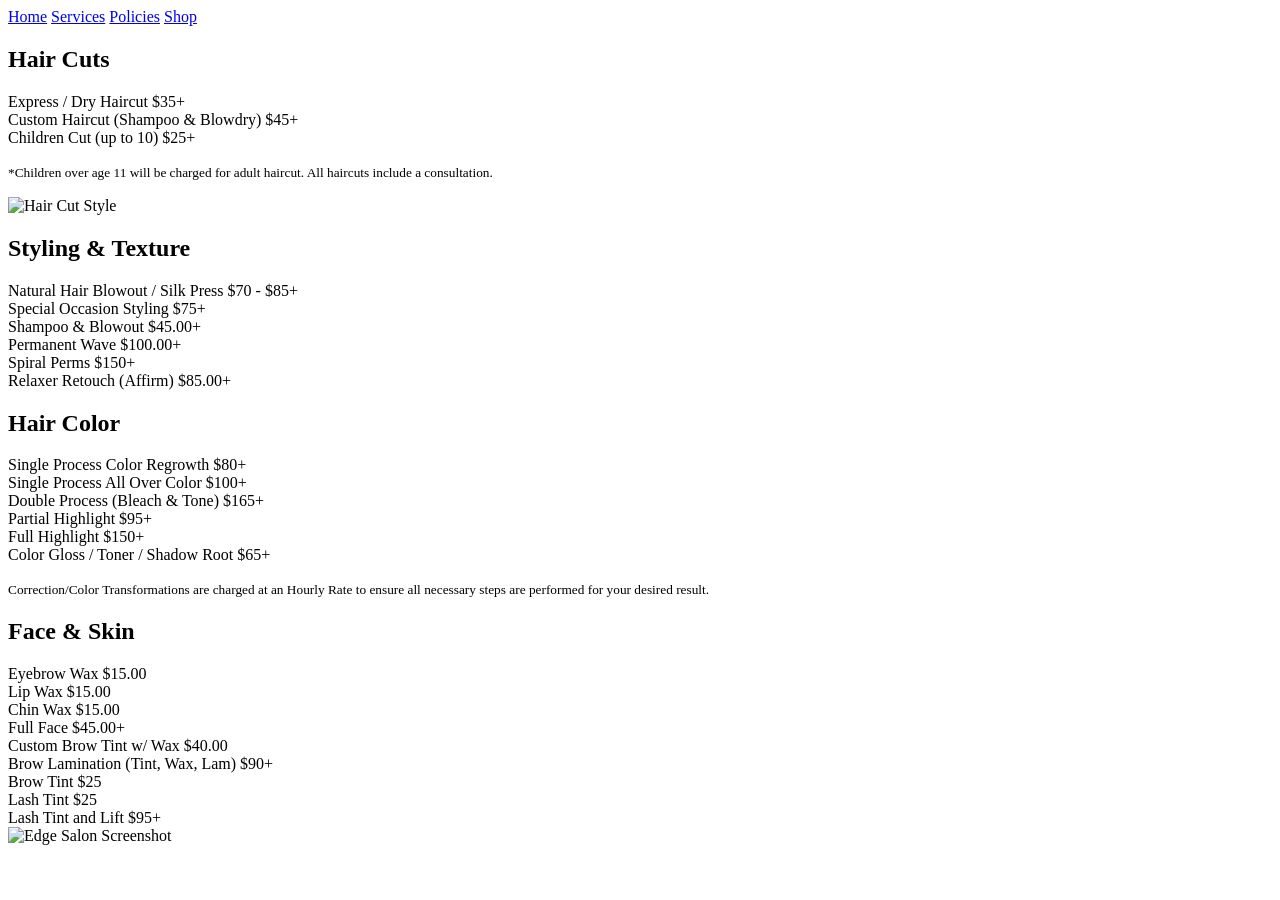
==== services.html @ 0b6e04c0 "Create services.html" ====
<!DOCTYPE html>
<html lang="en">
<head>
   <link rel="stylesheet" href="style.css">
   <title>Services | The Edge Salon</title>
</head>
<body>
   <nav><a href="index.html">Home</a> <a href="services.html">Services</a> <a href="policies.html">Policies</a> <a href="shop.html">Shop</a></nav>


   <div class="container">
       <!-- HAIR CUTS SECTION -->
       <h2>Hair Cuts</h2>
       <div class="glass-section">
           <div class="price-item"><span>Express / Dry Haircut</span> <span>$35+</span></div>
           <div class="price-item"><span>Custom Haircut (Shampoo & Blowdry)</span> <span>$45+</span></div>
           <div class="price-item"><span>Children Cut (up to 10)</span> <span>$25+</span></div>
           <p><small>*Children over age 11 will be charged for adult haircut. All haircuts include a consultation.</small></p>
           <img src="https://f.playcode.io/p-2672479/v-1/019ce301-7aca-73ff-b74c-d4d096ea283a/screenshot-2026-03-12-1.03.39-pm.png" alt="Hair Cut Style">
       </div>


       <!-- HAIR STYLING & TEXTURE -->
       <h2>Styling & Texture</h2>
       <div class="glass-section">
           <div class="price-item"><span>Natural Hair Blowout / Silk Press</span> <span>$70 - $85+</span></div>
           <div class="price-item"><span>Special Occasion Styling</span> <span>$75+</span></div>
           <div class="price-item"><span>Shampoo & Blowout</span> <span>$45.00+</span></div>
           <div class="price-item"><span>Permanent Wave</span> <span>$100.00+</span></div>
           <div class="price-item"><span>Spiral Perms</span> <span>$150+</span></div>
           <div class="price-item"><span>Relaxer Retouch (Affirm)</span> <span>$85.00+</span></div>
       </div>


       <!-- HAIR COLOR -->
       <h2>Hair Color</h2>
       <div class="glass-section">
           <div class="price-item"><span>Single Process Color Regrowth</span> <span>$80+</span></div>
           <div class="price-item"><span>Single Process All Over Color</span> <span>$100+</span></div>
           <div class="price-item"><span>Double Process (Bleach & Tone)</span> <span>$165+</span></div>
           <div class="price-item"><span>Partial Highlight</span> <span>$95+</span></div>
           <div class="price-item"><span>Full Highlight</span> <span>$150+</span></div>
           <div class="price-item"><span>Color Gloss / Toner / Shadow Root</span> <span>$65+</span></div>
           <p><small>Correction/Color Transformations are charged at an Hourly Rate to ensure all necessary steps are performed for your desired result.</small></p>
       </div>


       <!-- FACE & BROW -->
       <h2>Face & Skin</h2>
       <div class="glass-section">
           <div class="price-item"><span>Eyebrow Wax</span> <span>$15.00</span></div>
           <div class="price-item"><span>Lip Wax</span> <span>$15.00</span></div>
           <div class="price-item"><span>Chin Wax</span> <span>$15.00</span></div>
           <div class="price-item"><span>Full Face</span> <span>$45.00+</span></div>
           <div class="price-item"><span>Custom Brow Tint w/ Wax</span> <span>$40.00</span></div>
           <div class="price-item"><span>Brow Lamination (Tint, Wax, Lam)</span> <span>$90+</span></div>
           <div class="price-item"><span>Brow Tint</span> <span>$25</span></div>
           <div class="price-item"><span>Lash Tint</span> <span>$25</span></div>
           <div class="price-item"><span>Lash Tint and Lift</span> <span>$95+</span></div>
           <div class="photo-box">
               <img src="https://f.playcode.io/p-2672479/v-1/019ce32c-426d-75ae-9cb4-00cb2647256d/screenshot-2026-03-12-1.03.17-pm.png" alt="Edge Salon Screenshot" width="500">
           </div>
       </div>
   </div>
</body>
</html>
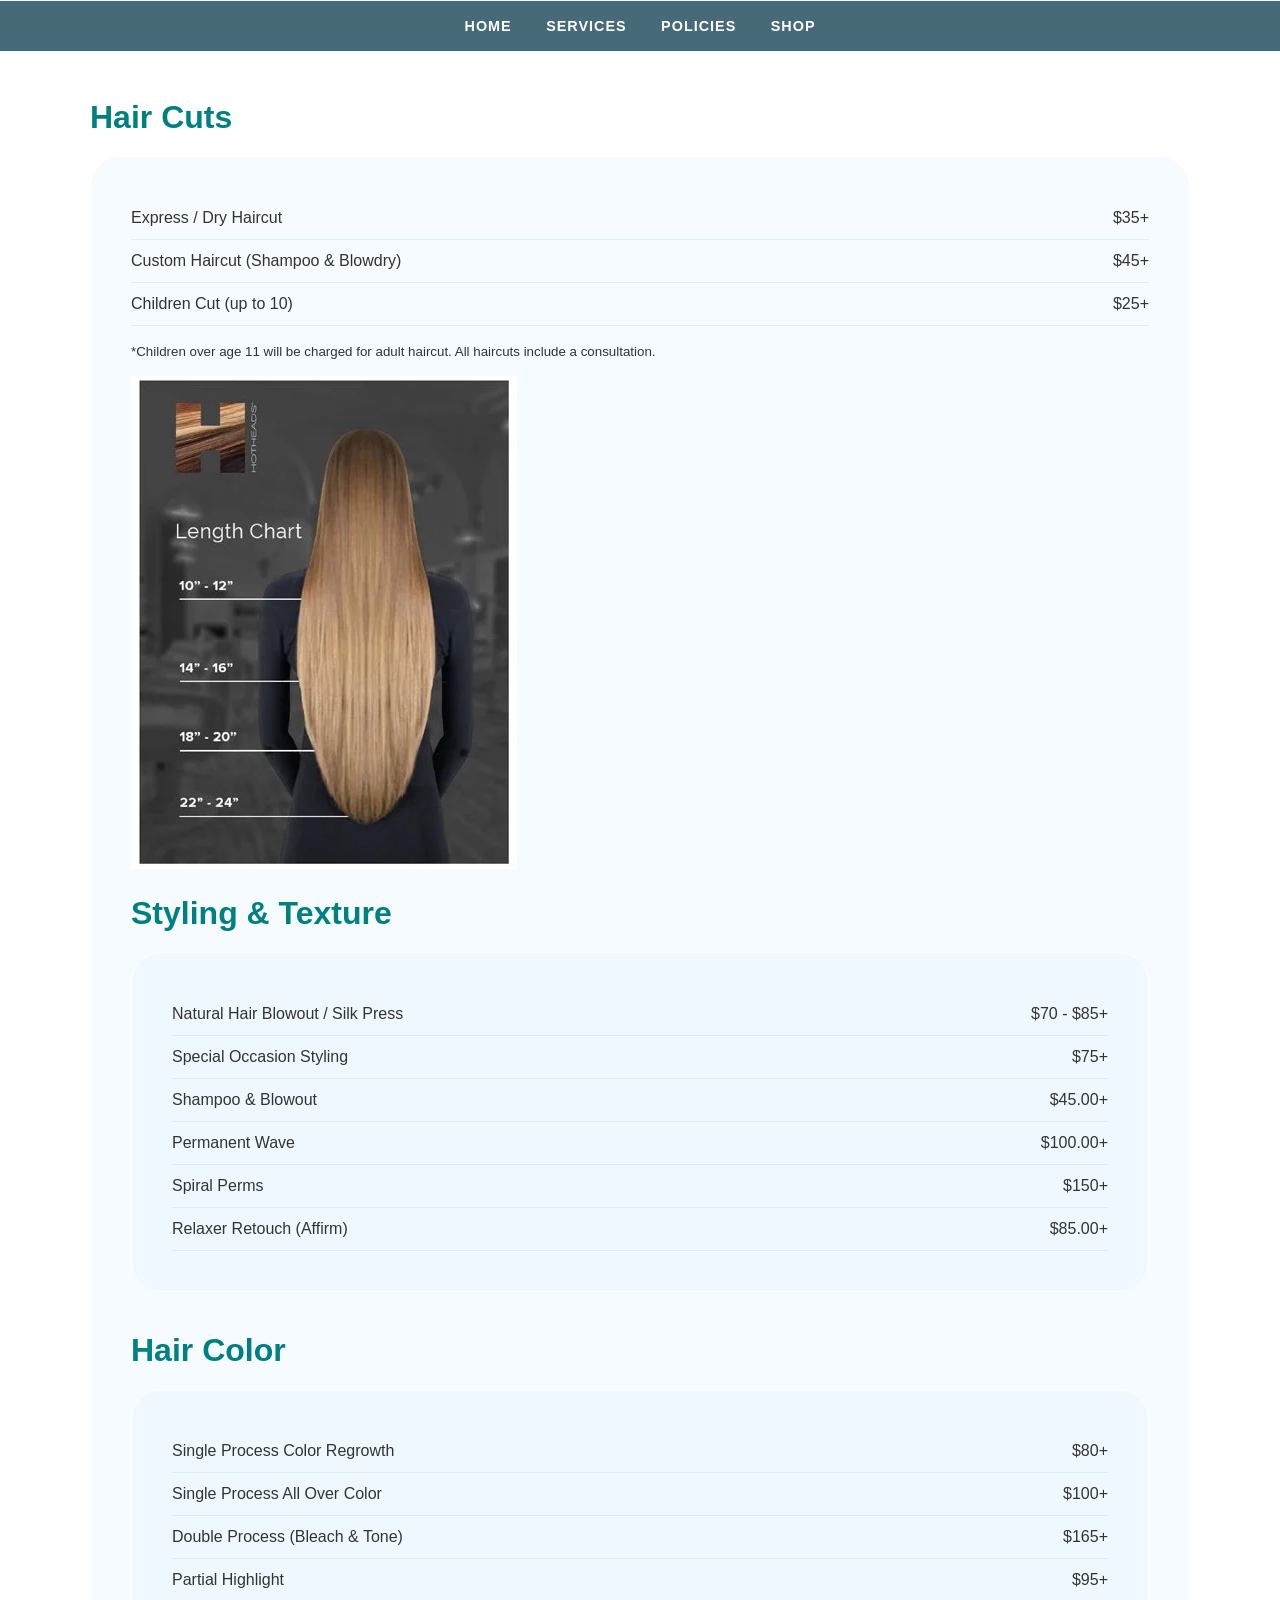
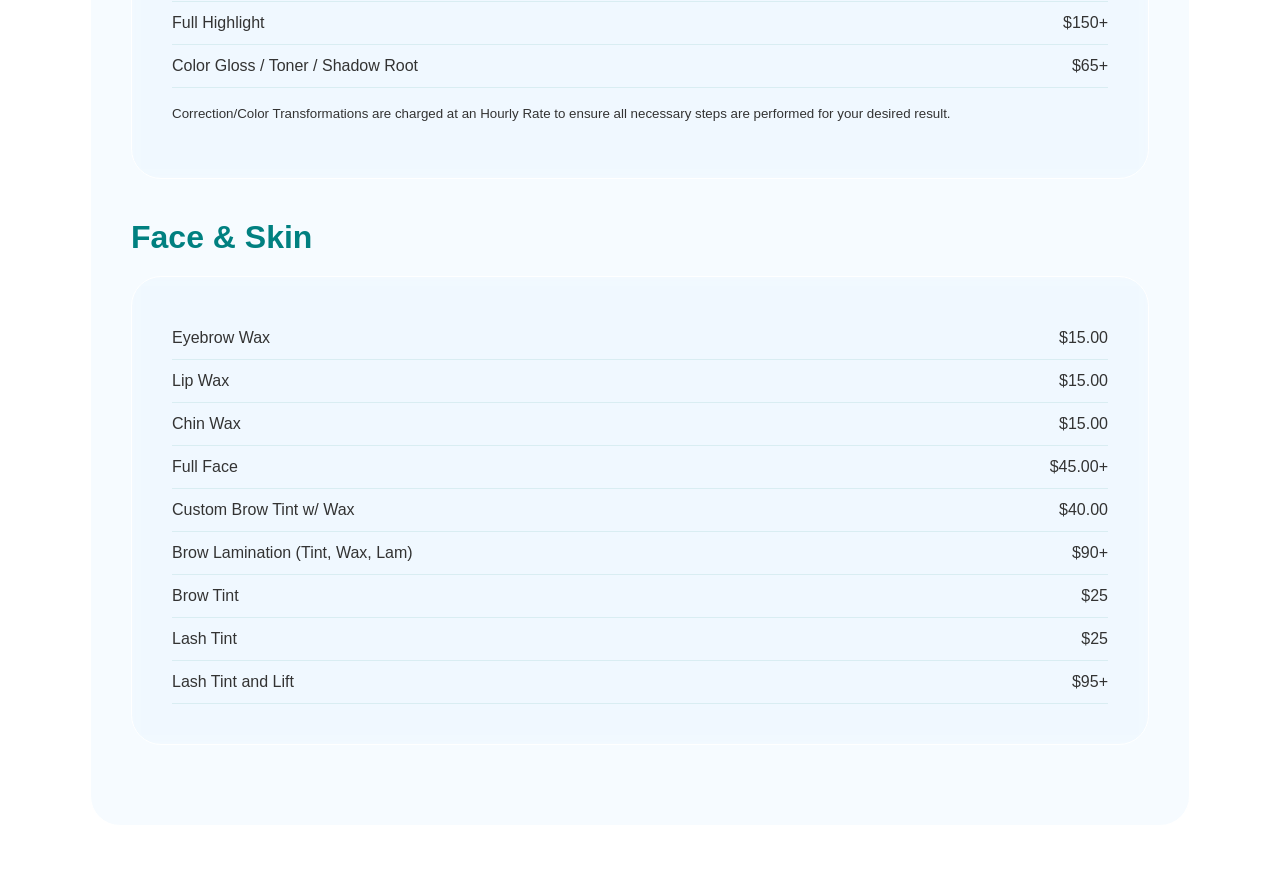
==== commit e1013b52: "Update services.html" ====
--- a/services.html
+++ b/services.html
@@ -1,67 +1,63 @@
 <!DOCTYPE html>
 <html lang="en">
 <head>
-   <link rel="stylesheet" href="style.css">
-   <title>Services | The Edge Salon</title>
+    <link rel="stylesheet" href="style.css">
+    <title>Services | The Edge Salon</title>
 </head>
 <body>
-   <nav><a href="index.html">Home</a> <a href="services.html">Services</a> <a href="policies.html">Policies</a> <a href="shop.html">Shop</a></nav>
+    <nav><a href="index.html">Home</a> <a href="services.html">Services</a> <a href="policies.html">Policies</a> <a href="shop.html">Shop</a></nav>
 
+    <div class="container">
+        <!-- HAIR CUTS SECTION -->
+        <h2>Hair Cuts</h2>
+        <div class="glass-section">
+            <div class="price-item"><span>Express / Dry Haircut</span> <span>$35+</span></div>
+            <div class="price-item"><span>Custom Haircut (Shampoo & Blowdry)</span> <span>$45+</span></div>
+            <div class="price-item"><span>Children Cut (up to 10)</span> <span>$25+</span></div>
+            <p><small>*Children over age 11 will be charged for adult haircut. All haircuts include a consultation.</small></p>
+            <img src=./hair.png
 
-   <div class="container">
-       <!-- HAIR CUTS SECTION -->
-       <h2>Hair Cuts</h2>
-       <div class="glass-section">
-           <div class="price-item"><span>Express / Dry Haircut</span> <span>$35+</span></div>
-           <div class="price-item"><span>Custom Haircut (Shampoo & Blowdry)</span> <span>$45+</span></div>
-           <div class="price-item"><span>Children Cut (up to 10)</span> <span>$25+</span></div>
-           <p><small>*Children over age 11 will be charged for adult haircut. All haircuts include a consultation.</small></p>
-           <img src="https://f.playcode.io/p-2672479/v-1/019ce301-7aca-73ff-b74c-d4d096ea283a/screenshot-2026-03-12-1.03.39-pm.png" alt="Hair Cut Style">
-       </div>
+        <!-- HAIR STYLING & TEXTURE -->
+        <h2>Styling & Texture</h2>
+        <div class="glass-section">
+            <div class="price-item"><span>Natural Hair Blowout / Silk Press</span> <span>$70 - $85+</span></div>
+            <div class="price-item"><span>Special Occasion Styling</span> <span>$75+</span></div>
+            <div class="price-item"><span>Shampoo & Blowout</span> <span>$45.00+</span></div>
+            <div class="price-item"><span>Permanent Wave</span> <span>$100.00+</span></div>
+            <div class="price-item"><span>Spiral Perms</span> <span>$150+</span></div>
+            <div class="price-item"><span>Relaxer Retouch (Affirm)</span> <span>$85.00+</span></div>
+        </div>
 
+        <!-- HAIR COLOR -->
+        <h2>Hair Color</h2>
+        <div class="glass-section">
+            <div class="price-item"><span>Single Process Color Regrowth</span> <span>$80+</span></div>
+            <div class="price-item"><span>Single Process All Over Color</span> <span>$100+</span></div>
+            <div class="price-item"><span>Double Process (Bleach & Tone)</span> <span>$165+</span></div>
+            <div class="price-item"><span>Partial Highlight</span> <span>$95+</span></div>
+            <div class="price-item"><span>Full Highlight</span> <span>$150+</span></div>
+            <div class="price-item"><span>Color Gloss / Toner / Shadow Root</span> <span>$65+</span></div>
+            <p><small>Correction/Color Transformations are charged at an Hourly Rate to ensure all necessary steps are performed for your desired result.</small></p>
+        </div>
 
-       <!-- HAIR STYLING & TEXTURE -->
-       <h2>Styling & Texture</h2>
-       <div class="glass-section">
-           <div class="price-item"><span>Natural Hair Blowout / Silk Press</span> <span>$70 - $85+</span></div>
-           <div class="price-item"><span>Special Occasion Styling</span> <span>$75+</span></div>
-           <div class="price-item"><span>Shampoo & Blowout</span> <span>$45.00+</span></div>
-           <div class="price-item"><span>Permanent Wave</span> <span>$100.00+</span></div>
-           <div class="price-item"><span>Spiral Perms</span> <span>$150+</span></div>
-           <div class="price-item"><span>Relaxer Retouch (Affirm)</span> <span>$85.00+</span></div>
-       </div>
-
-
-       <!-- HAIR COLOR -->
-       <h2>Hair Color</h2>
-       <div class="glass-section">
-           <div class="price-item"><span>Single Process Color Regrowth</span> <span>$80+</span></div>
-           <div class="price-item"><span>Single Process All Over Color</span> <span>$100+</span></div>
-           <div class="price-item"><span>Double Process (Bleach & Tone)</span> <span>$165+</span></div>
-           <div class="price-item"><span>Partial Highlight</span> <span>$95+</span></div>
-           <div class="price-item"><span>Full Highlight</span> <span>$150+</span></div>
-           <div class="price-item"><span>Color Gloss / Toner / Shadow Root</span> <span>$65+</span></div>
-           <p><small>Correction/Color Transformations are charged at an Hourly Rate to ensure all necessary steps are performed for your desired result.</small></p>
-       </div>
-
-
-       <!-- FACE & BROW -->
-       <h2>Face & Skin</h2>
-       <div class="glass-section">
-           <div class="price-item"><span>Eyebrow Wax</span> <span>$15.00</span></div>
-           <div class="price-item"><span>Lip Wax</span> <span>$15.00</span></div>
-           <div class="price-item"><span>Chin Wax</span> <span>$15.00</span></div>
-           <div class="price-item"><span>Full Face</span> <span>$45.00+</span></div>
-           <div class="price-item"><span>Custom Brow Tint w/ Wax</span> <span>$40.00</span></div>
-           <div class="price-item"><span>Brow Lamination (Tint, Wax, Lam)</span> <span>$90+</span></div>
-           <div class="price-item"><span>Brow Tint</span> <span>$25</span></div>
-           <div class="price-item"><span>Lash Tint</span> <span>$25</span></div>
-           <div class="price-item"><span>Lash Tint and Lift</span> <span>$95+</span></div>
-           <div class="photo-box">
-               <img src="https://f.playcode.io/p-2672479/v-1/019ce32c-426d-75ae-9cb4-00cb2647256d/screenshot-2026-03-12-1.03.17-pm.png" alt="Edge Salon Screenshot" width="500">
-           </div>
-       </div>
-   </div>
+        <!-- FACE & BROW -->
+        <h2>Face & Skin</h2>
+        <div class="glass-section">
+            <div class="price-item"><span>Eyebrow Wax</span> <span>$15.00</span></div>
+            <div class="price-item"><span>Lip Wax</span> <span>$15.00</span></div>
+            <div class="price-item"><span>Chin Wax</span> <span>$15.00</span></div>
+            <div class="price-item"><span>Full Face</span> <span>$45.00+</span></div>
+            <div class="price-item"><span>Custom Brow Tint w/ Wax</span> <span>$40.00</span></div>
+            <div class="price-item"><span>Brow Lamination (Tint, Wax, Lam)</span> <span>$90+</span></div>
+            <div class="price-item"><span>Brow Tint</span> <span>$25</span></div>
+            <div class="price-item"><span>Lash Tint</span> <span>$25</span></div>
+            <div class="price-item"><span>Lash Tint and Lift</span> <span>$95+</span></div>
+            
+               
+       
+    </div>
 </body>
 </html>
 
+
+
--- a/style.css
+++ b/style.css
@@ -0,0 +1,123 @@
+:root {
+   --teal: #008080;
+   --light-blue: #f0f8ff;
+   --deep-blue: #005f5f;
+   --accent: #00bcd4;
+   --white: #ffffff;
+}
+
+
+body {
+   font-family: 'Playfair Display', serif; /* Elegant font */
+   margin: 0;
+   background-color: var(--white);
+   color: #333;
+}
+
+
+/* Circular Branding */
+.header-brand {
+   display: flex;
+   flex-direction: column;
+   align-items: center;
+   padding: 30px;
+   background: linear-gradient(to bottom, var(--light-blue), white);
+}
+
+
+.logo-circle {
+   width: 140px;
+   height: 140px;
+   background: var(--teal);
+   color: white;
+   border-radius: 50%;
+   display: flex;
+   align-items: center;
+   justify-content: center;
+   text-align: center;
+   font-size: 1.4rem;
+   font-weight: bold;
+   border: 8px solid var(--white);
+   box-shadow: 0 10px 20px rgba(0,0,0,0.1);
+   line-height: 1.1;
+}
+
+
+/* Nav Menu */
+nav {
+   background: var(--white);
+   border-top: 1px solid var(--light-blue);
+   border-bottom: 1px solid var(--light-blue);
+   padding: 15px;
+   text-align: center;
+   position: sticky;
+   top: 0;
+   z-index: 1000;
+}
+
+
+nav a {
+   margin: 0 25px;
+   text-decoration: none;
+   color: var(--teal);
+   font-weight: 600;
+   text-transform: uppercase;
+   letter-spacing: 1px;
+   transition: 0.3s;
+}
+
+
+nav a:hover { color: var(--accent); }
+
+
+/* Layout Elements */
+.container { max-width: 1100px; margin: 50px auto; padding: 0 20px; }
+
+
+.glass-section {
+   background: rgba(240, 248, 255, 0.6);
+   backdrop-filter: blur(5px);
+   border-radius: 30px;
+   padding: 40px;
+   margin-bottom: 40px;
+   border: 1px solid white;
+}
+
+
+h2 { color: var(--teal); font-size: 2rem; margin-bottom: 20px; }
+
+
+.service-grid { display: grid; grid-template-columns: 1fr 1fr; gap: 40px; }
+
+
+.price-item {
+   display: flex;
+   justify-content: space-between;
+   padding: 12px 0;
+   border-bottom: 1px solid rgba(0,128,128,0.1);
+}
+
+
+.btn {
+   background: var(--teal);
+   color: white;
+   padding: 15px 35px;
+   border: none;
+   border-radius: 50px;
+   cursor: pointer;
+   font-weight: bold;
+   transition: 0.3s;
+}
+
+
+.btn:hover { background: var(--deep-blue); transform: translateY(-2px); }
+
+
+
+
+body { margin: 0; font-family: 'Segoe UI', sans-serif; }
+nav { background: #476a78; padding: 1rem; text-align: center; }
+nav a { color: white; text-decoration: none; margin: 0 15px; text-transform: uppercase; font-size: 0.9rem; }
+.container { max-width: 1100px; margin: 0 auto; padding: 20px; }
+img { max-width: 100%; height: auto; display: block; }
+
